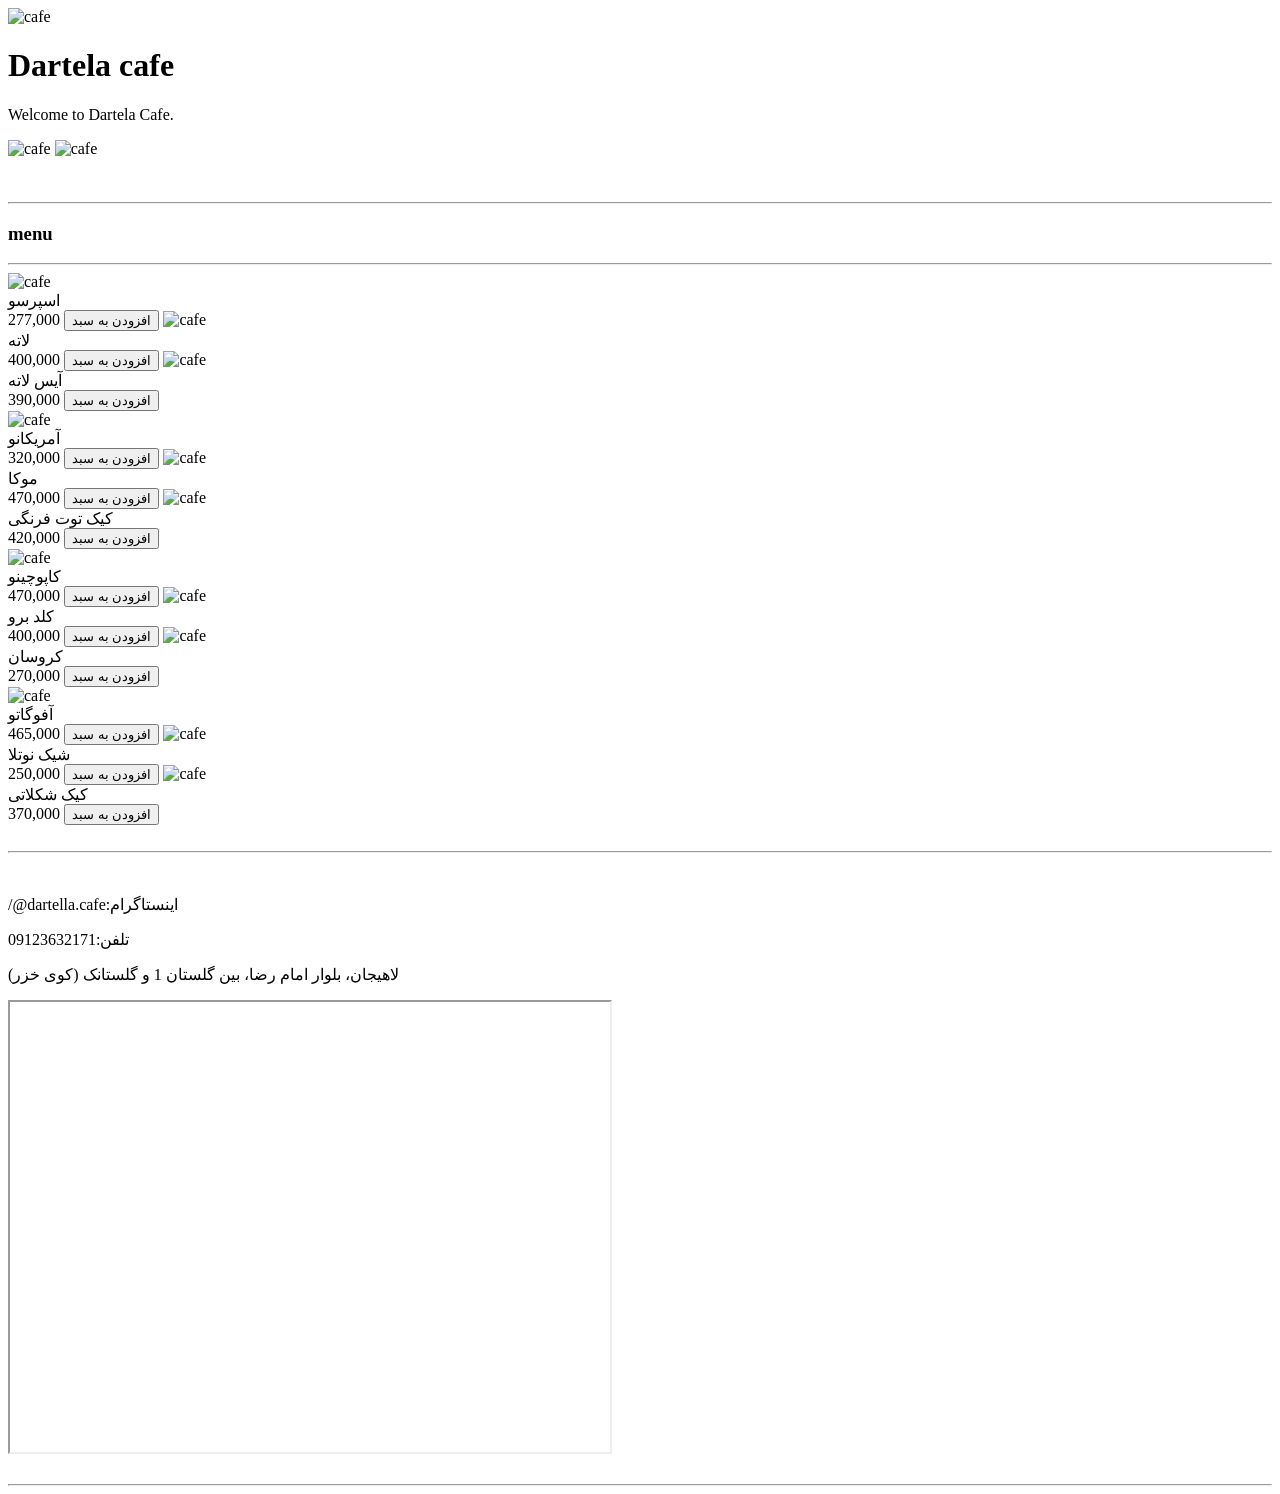
==== indexCafe.html @ de969e11 "Add files via upload" ====
<!DOCTYPE html>
<html lang="en">
<head>
    <meta charset="UTF-8">
    <meta name="viewport" content="width=device-width, initial-scale=1.0">
    <link rel="shortcut icon" href="img/rCPCzlfDFQiM0gzJpuP9neIirb4-SeqGStj1RA-sIdxdYPUm8A.png" type="image/x-icon">
    <link rel="stylesheet" href="css/stylescafe.css">
    <title>Dartela</title>
</head>
<body class="box">
<div class="text">
<img class="D" src="img/DXLsK7rS7nLSn2nksBtKlXpW9G8-oaFOs9-WQi6wTVX2XqqooA.png" alt="cafe">
<h1 class="F">Dartela cafe</h1>
<p class="E">Welcome to Dartela Cafe.<p>
</div>
<div>
<img class="B" src="img/0KPANeu_nEUHuXhJu2zGnlhii6I-RmrOBteiRPyKAIIyLe4O0g.png" alt="cafe">
<img class="C" src="img/_t0ac-uPgGkVB78Q8rpFyE5LaUA-MJEl1Vs3Sf69D2y5Sab6Ug.png" alt="cafe">
<br>
</div><br>
<br>
<hr>
<h3 class="i">menu</h3>

<hr>
<div class="menu-box">
<div class="column">
<img src="img/dav2N8YLZdKnnoRKRgnr0lyQwXQ-dgf11NIQQgOY7EV-6wzRWA.png" alt="cafe">
<div class="H">اسپرسو</div>
<span class="H">277,000</span>
<button class="butten">افزودن به سبد</button>
<img src="img/3iXVhcouMTeX32xLQRge0gows_8-YqJg3KoPRJOcHC8X6bU7VA.png" alt="cafe">
<div class="H">لاته</div>
<span class="H">400,000</span>
<button class="butten">افزودن به سبد</button>
<img src="img/FLhx6TKnHl4pIbFQwOqf_lwQtN8-3J57QU4zQrWNCxtyBTg2Sw.png" alt="cafe">
<div class="H">آیس لاته</div>
<span class="H">390,000</span>
<button class="butten">افزودن به سبد</button>
</div>

  <div class="column">
<img src="img/6kWfQTnnfghcxfqsM7a6xD96GYk-fxi8VTZNSZuWY1JUobo3bg.png" alt="cafe">
<div class="H">آمریکانو</div>
<span class="H">320,000</span>
<button class="butten">افزودن به سبد</button>
<img src="img/3PPi7fJXq_FRh16NUdmOl7_KD2g-Bbz4QtXhTsSXSuXC1xpoDQ.png" alt="cafe">
<div class="H">موکا</div>
<span class="H">470,000</span>
<button class="butten">افزودن به سبد</button>
  <img src="img/yhzl8VBmDOhWxXOdf88Te4GXFpQ-BcUa3kTGRL-zffP3KwjBcQ.png" alt="cafe">
<div class="H">کیک توت فرنگی</div>
<span class="H">420,000</span>
<button class="butten">افزودن به سبد</button>
</div>
<div class="column">
<img src="img/gC0tVltGV5wL3gOryYcjhrBRWlU-x82U1zRHRIOePro8ASBtVA.png" alt="cafe">
<div class="H">کاپوچینو</div>
<span class="H">470,000</span>
<button class="butten">افزودن به سبد</button>
<img src="img/wKrRpFTB2vtKnjiBqLbXIQ4AjHg-0hpR33isQ-asY67CF5oTdQ.png" alt="cafe">
<div class="H">کلد برو </div>
<span class="H">400,000</span>
<button class="butten">افزودن به سبد</button>
<img src="img/GZHM2qSnUhqlJCZ5xEaGmFsGHl4-cL90bD1pQYe715FvUP0SJw.png" alt="cafe">
<div class="H">کروسان</div>
<span class="H">270,000</span>
<button class="butten">افزودن به سبد</button>  
</div>
<div class="column">
<img src="img/87tkSWyQMot7zYnl1zEU08SQULQ-DpLvTOlUQxKgr8mOjLFUnA.png" alt="cafe">
<div class="H">آفوگاتو</div>
<span class="H">465,000</span>
<button class="butten">افزودن به سبد</button>
  <img src="img/DrV_LZisqtnZ2yvdzSv44WYkl3Y-FTvKB1YASkiaJGR_4sWE7Q.png" alt="cafe">
<div class="H">شیک نوتلا</div>
<span class="H">250,000</span>
<button class="butten">افزودن به سبد</button>
  <img src="img/JN5qk3BEgyn7TVDZKylVOmH4bNQ-Ho9pwZ9FTnm7HcZBvMZ4FQ.png" alt="cafe">
<div class="H">کیک شکلاتی</div>
<span class="H">370,000</span>
<button class="butten">افزودن به سبد</button>
</div>
</div>
<br>
<hr><br>
<p class="insta"><a class="link">/@dartella.cafe</a>:اینستاگرام</p>
<p class="number"><a class="link">09123632171</a>:تلفن</p>
<p class="Location">لاهیجان، بلوار امام رضا، بین گلستان 1 و گلستانک (کوی خزر)</p>
<iframe class="A" src="https://neshan.org/maps/iframe/places/ec21a282cd43c44d7e1358770652b2a5#c37.208-50.017-15z-0p/37.20753548622568/50.01191305833371" width="600" height="450" allowFullScreen loading="lazy" >
    </iframe><br>
    <br>
<!-- <h3 class="j">Location</h3> -->
  <hr class="hr">
</body>
</html>
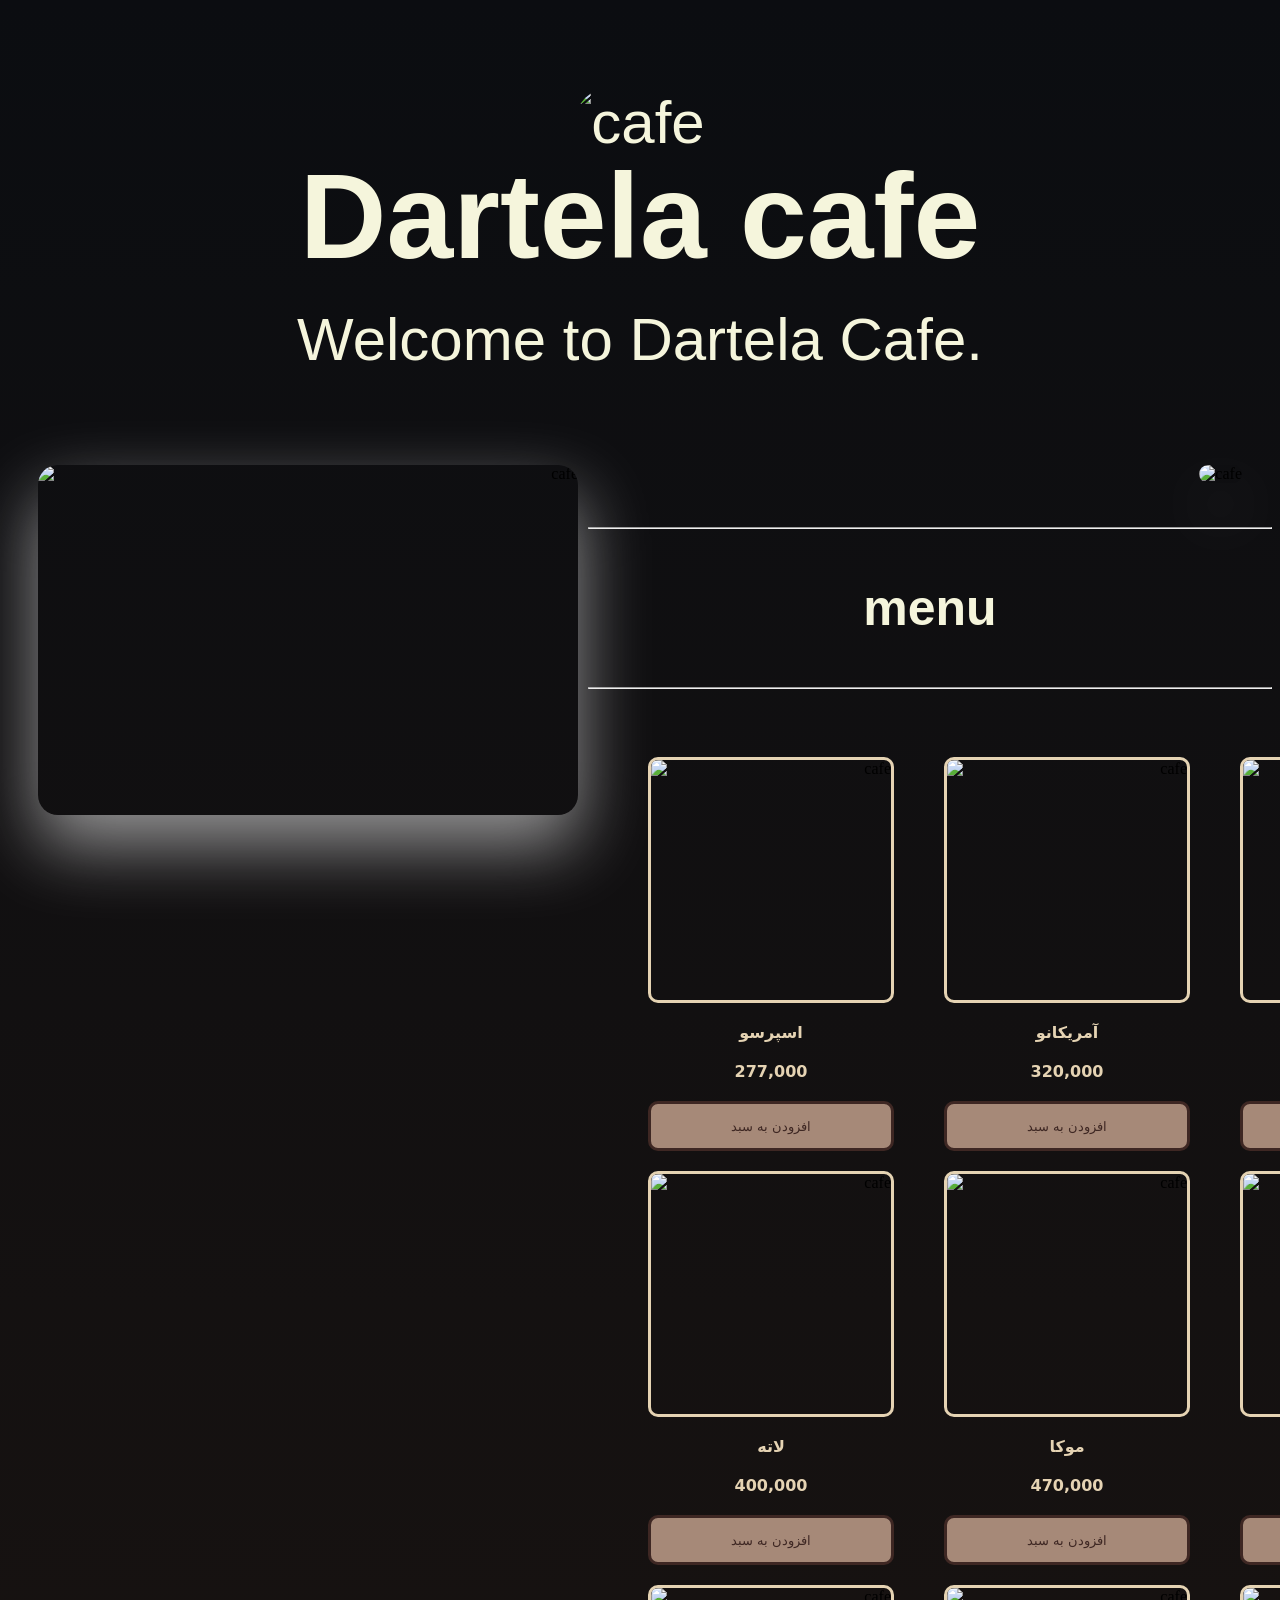
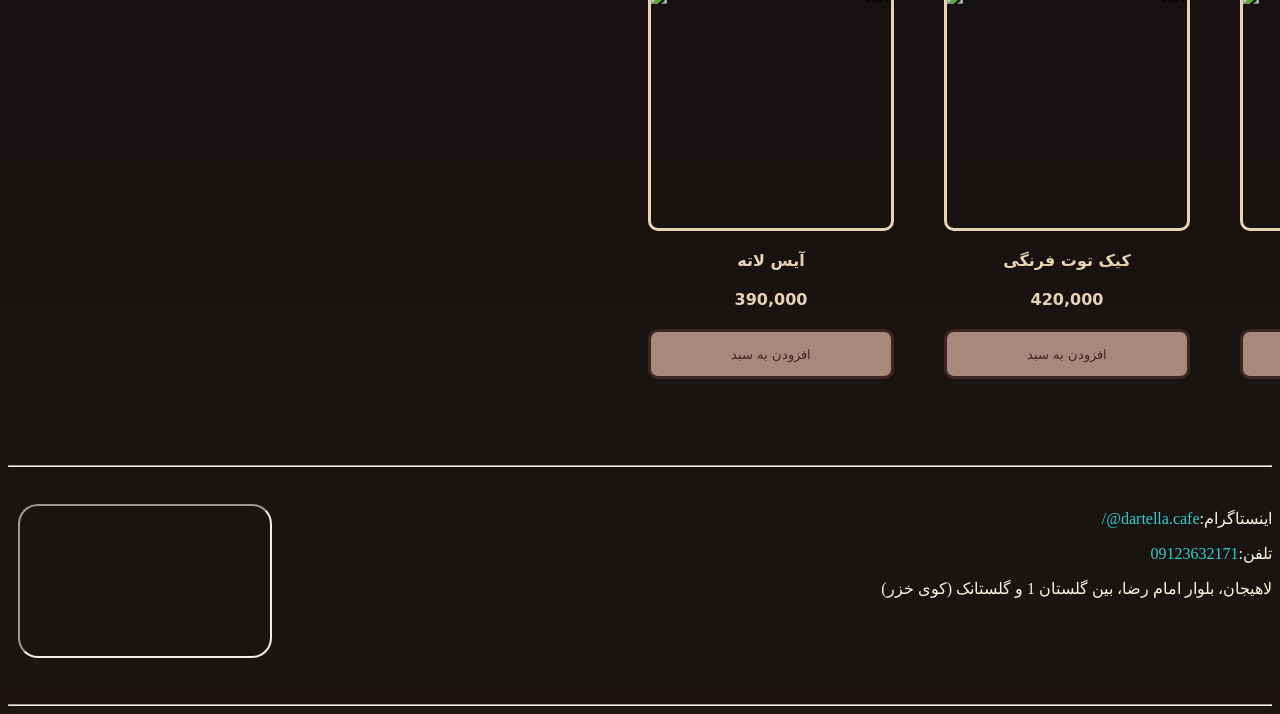
==== commit 7435ad58: "Update indexCafe.html" ====
--- a/indexCafe.html
+++ b/indexCafe.html
@@ -4,7 +4,7 @@
     <meta charset="UTF-8">
     <meta name="viewport" content="width=device-width, initial-scale=1.0">
     <link rel="shortcut icon" href="img/rCPCzlfDFQiM0gzJpuP9neIirb4-SeqGStj1RA-sIdxdYPUm8A.png" type="image/x-icon">
-    <link rel="stylesheet" href="css/stylescafe.css">
+    <link rel="stylesheet" href="stylescafe.css">
     <title>Dartela</title>
 </head>
 <body class="box">
@@ -93,4 +93,4 @@
 <!-- <h3 class="j">Location</h3> -->
   <hr class="hr">
 </body>
-</html>+</html>
--- a/stylescafe.css
+++ b/stylescafe.css
@@ -0,0 +1,171 @@
+body {
+     /* background-color: #121212; */
+    /* display: flex; */
+    justify-content: center;
+    align-items: center;   
+    /* min-height: 100vh; */
+}
+
+.A{
+  display: flex;           /* فعال کردن فلکس‌باکس */
+  justify-content: center; /* وسط‌چین کردن افقی */
+  align-items: center;
+  margin-top: -110px;
+margin-right: 30px;
+margin-left: 10px;
+width: 250px;
+height: 150px;
+border-radius: 20px;
+}
+
+.box{
+    /* background-color:#0B0D11; */
+    background: linear-gradient(to bottom, #0B0D11, #1B1411);
+      min-height: 100vh;
+    /* width: 350px;
+    padding: 80px;
+    border-radius: 20px;
+    box-shadow: 0 30px 70px rgba(240, 240, 240, 0.2); */
+    text-align: right;
+
+}
+
+
+.E{
+  height: 100px;
+}
+
+.B{
+     margin-right: 30px;
+ margin-left: 10px;
+  width: 540px;
+height: 350px;
+border-radius: 20px;
+  box-shadow: 0 30px 70px rgba(240, 240, 240, 0.2);
+}
+
+.C{
+float: left;
+margin-left: 30px;
+margin-right: 10px;
+width: 540px;
+height: 350px;
+border-radius: 20px;
+box-shadow: 0 30px 70px rgba(240, 240, 240, 0.6);
+}
+
+.text{
+text-align: center;
+font-size: 60px;
+font-family: 'Franklin Gothic Medium', 'Arial Narrow', Arial, sans-serif;
+color: #f5f5dc;
+}
+
+.D{
+margin-top: 80px;
+text-align: center;
+width: 200px;
+height: 200px;
+border-radius: 200px;
+}
+
+.E{
+  margin-top: -60px;
+}
+
+.F{
+margin-top: -10px;
+}
+
+
+.menu-box {
+    /* background-color: #3e2723;  */
+    padding: 60px;            
+    border-radius: 20px;      
+    /* box-shadow: 0 20px 40px #e5d3b3;  */
+    display: flex;             
+    gap: 50px;                
+}
+
+
+.column {
+    display: flex;
+    flex-direction: column;  
+    gap: 20px;                
+}
+
+/* ۴. استایل عکس‌ها */
+.menu-box img {
+    width: 240px;
+    height: 240px;
+    object-fit: cover;      
+    border-radius: 10px;     
+    border: solid #e5d3b3;
+}
+
+.text-menu{
+    text-align: center;
+    font-size: 60px;
+font-family: 'Franklin Gothic Medium', 'Arial Narrow', Arial, sans-serif;
+color: #f5f5dc;
+}
+
+.H{
+    text-align: center;
+font-family:system-ui, -apple-system, BlinkMacSystemFont, 'Segoe UI', Roboto, Oxygen, Ubuntu, Cantarell, 'Open Sans', 'Helvetica Neue', sans-serif;
+font-weight: bold;
+color:#e5d3b3;
+}
+
+.i{
+    text-align: center;
+font-size: 50px;
+font-family: 'Franklin Gothic Medium', 'Arial Narrow', Arial, sans-serif;
+color: #f5f5dc;
+}
+
+/* .j{
+text-align: center;
+margin-top: -100px;
+
+font-size: 50px;
+font-family: 'Franklin Gothic Medium', 'Arial Narrow', Arial, sans-serif;
+color: #f5f5dc;
+} */
+
+/* .k{
+margin-top: -20px;
+text-align: left;
+font-size: 20px;
+font-family: 'Franklin Gothic Medium', 'Arial Narrow', Arial, sans-serif;
+color: #f5f5dc;
+} */
+
+.butten{
+    color:#3e2723;
+border-radius: 10px; 
+background-color: rgb(166, 137, 120);
+    border: solid #3e2723;
+    height: 50px;
+}
+
+.link{
+    color: rgb(46, 208, 208);
+}
+
+.insta{
+    color:#f5f5dc ;
+}
+
+.number{
+    color:#f5f5dc ;
+}
+
+.hr{
+    margin-top: 10px;
+}
+
+.Location{
+color:#f5f5dc ;
+}
+
